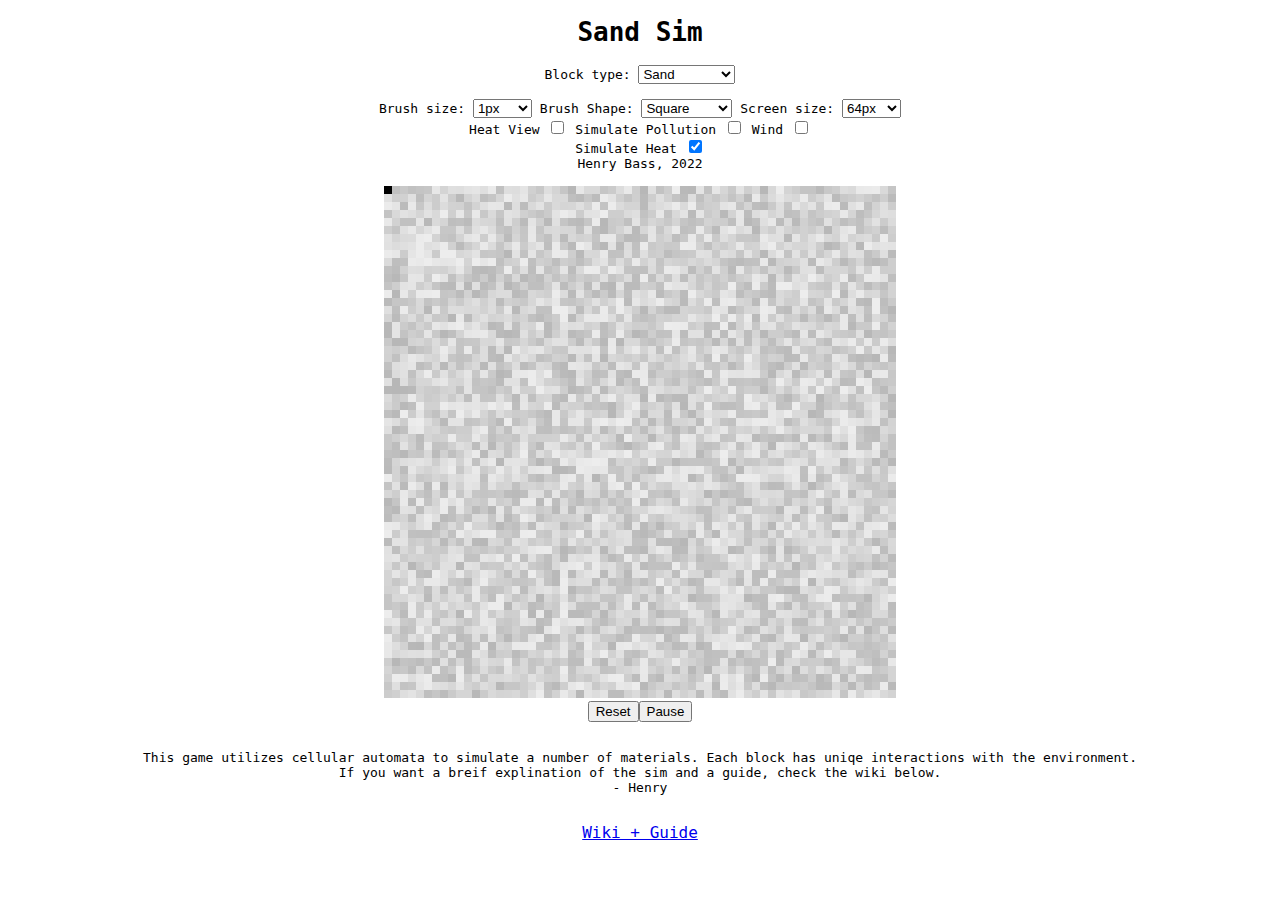
==== index.html @ c8fd2a22 "star" ====
<!DOCTYPE html>
<html>

<head>
	<meta charset="utf-8">
	<meta name="viewport" content="width=device-width">
	<title>Sand Sim</title>
	<link href="style.css" rel="stylesheet" type="text/css" />

</head>

<body>
	<h1>Sand Sim</h1>


	<label for="blocks">Block type:</label>
  <select name="blocks" id="blocks">
    <option value="Sand">Sand</option>
    <option value="Water">Water</option>
    <option value="Stone">Stone</option>
    <option value="Air">Air</option>
    <option value="Gravel">Gravel</option>
    <option value="Ash">Ash</option>
    <option value="Steam">Steam</option>
    <option value="Hydrogen">Hydrogen</option>
    <option value="Oxygen">Oxygen</option>
    <option value="Lava">Lava</option>
    <option value="Acid">Acid</option>
    <option value="Fungus">Fungus</option>
    <option value="Moss">Moss</option>
    <option value="Dirt">Dirt</option>
    <option value="Ice">Ice</option>
    <option value="Fire">Fire</option>
    <option value="Wood">Wood</option>
    <option value="Fly">Fly</option>
    <!-- <option value="Cow">Cow</option> -->
    <option value="Snow">Snow</option>
    <option value="Gasoline">Gasoline</option>
    <option value="Copper">Copper</option>
    <option value="Titanium">Titanium</option>
    <option value="Insulator">Insulator</option>
    <option value="GammaRay">Gamma Ray</option>
    <option value="Uranium">Uranium</option>
    <option value="Thorium">Thorium</option>
    <option value="Quarks">Plasma</option>
    <option value="Spawner">Spawner</option>
    <option value="Head">Signal</option>
    <option value="Wire">Wire</option>
    <option value="RLED">Red LED</option>
    <option value="Generator">Generator</option>
    <option value="HeatBlock">Heat Source</option>
    <option value="ColdBlock">Cold Source</option>
  </select>

<br></br>
      <label for="size">Brush size:</label>
  <select name="size" id="size">
    <option value=1>1px</option>
    <option value=10>10px</option>
    <option value=25>25px</option>
    <option value=50>50px</option>
    <option value=100>100px</option>
  </select>

      <label for="shape">Brush Shape:</label>

	

	<select name="shape" id="shape">

	<option value=sqar>Square</option>
  <option value=circ>Circle</option>
  <option value=funi>Squircle</option>
  <option value=star>Star</option>
  <option value=diam>Diamond</option>
  <option value=oval>Oval</option>
  <option value=lemn>Lemniscate</option>

	   </select>

  <label for="screen">Screen size:</label>

	

	<select name="screen" id="screen">

	<option value=64>64px</option>
  <option value=255>255px</option>
	<option value=127>127px</option>
	<option value=32>32px</option>
  <option value=16>16px</option>

	   </select>
  
      <br>
  <label for="thermal">Heat View</label>
  <input type="checkbox" id="thermal" name="thermal" value="thermal">
  <label for="co2sim">Simulate Pollution</label>
  <input type="checkbox" id="co2sim" name="co2sim" value="co2sim">

    <label for="wind" style="display: inline;" id = "simwind">Wind</label>
  <input type="checkbox" id="wind"  name="wind" value="wind"><br>
   <label for="heat">Simulate Heat</label>
  <input type="checkbox" id="heat" name="heat" value="heat" checked>
  <p id = "co2">Pollution: <b style="color:blue;">10</b>
  </p><br>
Henry Bass, 2022<br><br>


<canvas id="canvas" width="512" height="512"></canvas>
<script src="script.js"></script>
<br>
<button onclick = location.reload();>Reset</button><button onclick="pause()" id = "pause">Pause</button>

<br><br>

<p>This game utilizes cellular automata to simulate a number of materials. Each block has uniqe interactions with the environment.<br> If you want a breif explination of the sim and a guide, check the wiki below. <br> - Henry</p>

<br>
<a href="wiki.html">Wiki + Guide</a>

</body>

</html>
---- style.css ----
body {
  margin: 0px;
  text-align: center;
  font-family: monospace;
}

a {
  font-size: 16px;
}
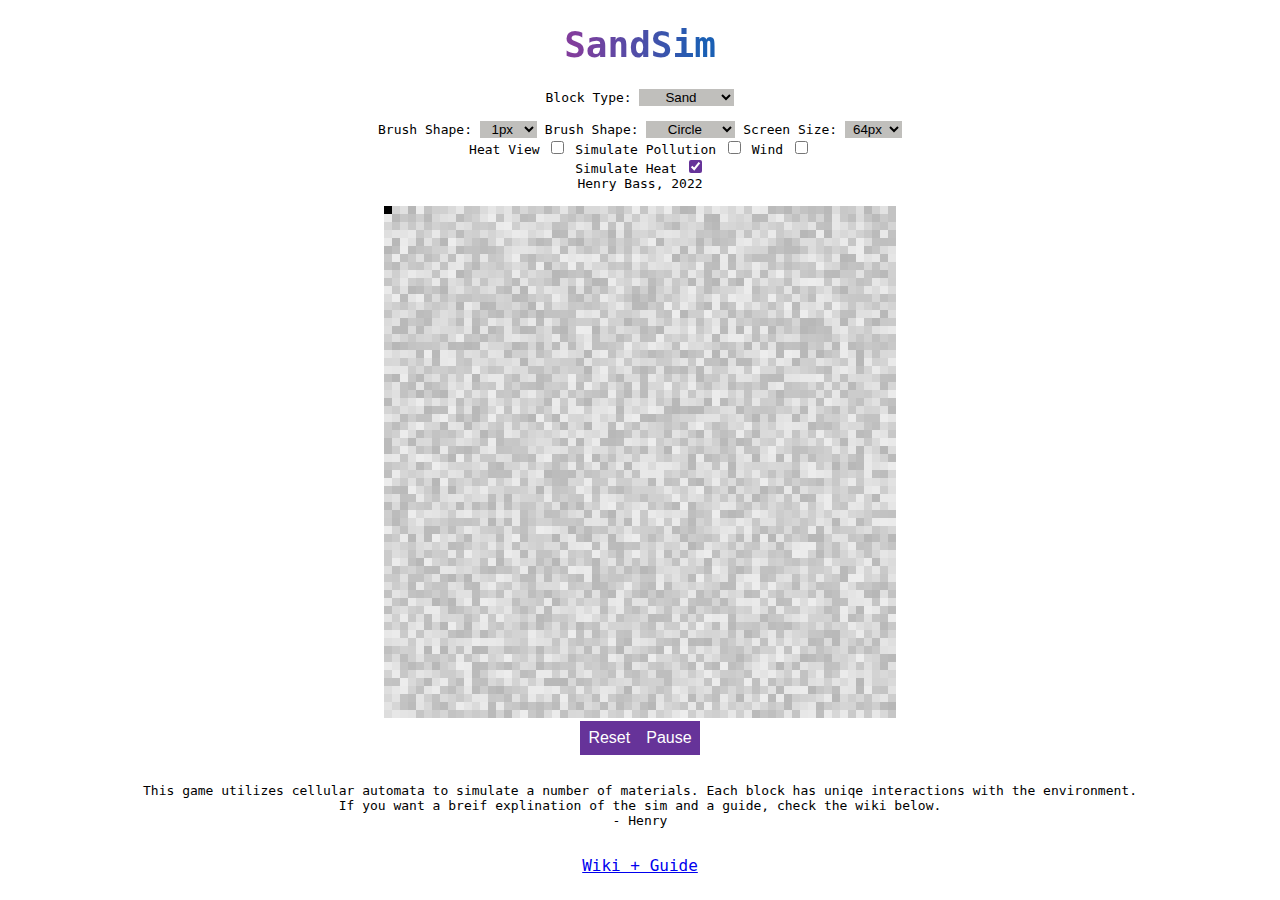
==== commit 5d5331d0: "style stuff" ====
--- a/index.html
+++ b/index.html
@@ -10,10 +10,10 @@
 </head>
 
 <body>
-	<h1>Sand Sim</h1>
+	<h1 class = sandsim>SandSim</h1>
 
 
-	<label for="blocks">Block type:</label>
+	<label for="blocks">Block Type:</label>
   <select name="blocks" id="blocks">
     <option value="Sand">Sand</option>
     <option value="Water">Water</option>
@@ -43,6 +43,7 @@
     <option value="Uranium">Uranium</option>
     <option value="Thorium">Thorium</option>
     <option value="Quarks">Plasma</option>
+ 
     <option value="Spawner">Spawner</option>
     <option value="Head">Signal</option>
     <option value="Wire">Wire</option>
@@ -53,7 +54,7 @@
   </select>
 
 <br></br>
-      <label for="size">Brush size:</label>
+      <label for="size">Brush Shape:</label>
   <select name="size" id="size">
     <option value=1>1px</option>
     <option value=10>10px</option>
@@ -68,8 +69,8 @@
 
 	<select name="shape" id="shape">
 
-	<option value=sqar>Square</option>
-  <option value=circ>Circle</option>
+	<option value=circ>Circle</option>
+  <option value=sqar>Square</option>
   <option value=funi>Squircle</option>
   <option value=star>Star</option>
   <option value=diam>Diamond</option>
@@ -78,7 +79,7 @@
 
 	   </select>
 
-  <label for="screen">Screen size:</label>
+  <label for="screen">Screen Size:</label>
 
 	
 
--- a/style.css
+++ b/style.css
@@ -6,4 +6,69 @@
 
 a {
   font-size: 16px;
-}+}
+
+button {
+  background-color: rebeccapurple;
+  border: none;
+  color: white;
+  padding: 8px 8px;
+  text-align: center;
+  text-decoration: none;
+  display: inline-block;
+  font-size: 16px;
+}
+
+select {
+
+  border: none;
+  background-color: #c0bfbc;
+
+  text-align: center;
+  text-decoration: none;
+  display: inline-block;
+
+}
+
+button:hover {
+  animation: change 0.5s ease-in forwards;  
+
+}
+
+@keyframes change {
+  from {
+    background: rebeccapurple;
+  }
+
+  to {
+    background: #1a5fb4;
+  }
+}
+
+input {
+    border: none;
+    accent-color: rebeccapurple;
+
+  text-align: center;
+  text-decoration: none;
+  display: inline-block;
+}
+
+.sandsim {
+
+  font-size: 36px;
+
+  background: linear-gradient(to right, #813d9c 45%, #1a5fb4 55%);
+
+  
+  background-clip: text;
+  text-fill-color: transparent;
+  -webkit-background-clip: text;
+  -webkit-text-fill-color: transparent;
+
+  }
+}
+
+
+
+
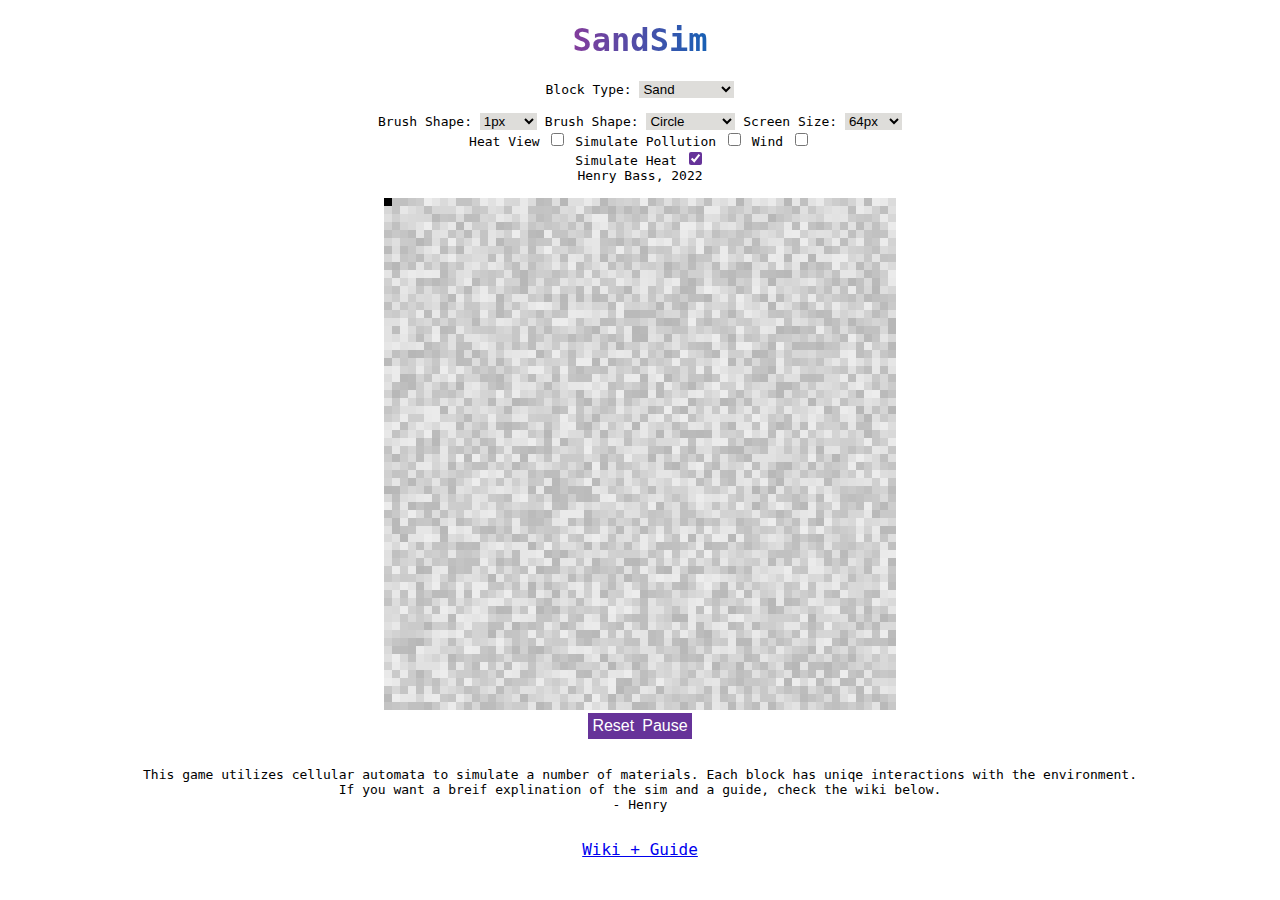
==== commit de78ff84: "Redone" ====
--- a/index.html
+++ b/index.html
@@ -34,16 +34,20 @@
     <option value="Wood">Wood</option>
     <option value="Fly">Fly</option>
     <!-- <option value="Cow">Cow</option> -->
+    <!-- <option value="Filter">Filter</option> -->
+    <!-- <option value="Proton">Proton</option> -->
+    <!-- <option value="AI">AI</option> -->
+    <!-- <option value="Lightning">Lightning</option> -->
     <option value="Snow">Snow</option>
     <option value="Gasoline">Gasoline</option>
     <option value="Copper">Copper</option>
+    <option value="Glass">Glass</option>
     <option value="Titanium">Titanium</option>
     <option value="Insulator">Insulator</option>
     <option value="GammaRay">Gamma Ray</option>
     <option value="Uranium">Uranium</option>
     <option value="Thorium">Thorium</option>
     <option value="Quarks">Plasma</option>
- 
     <option value="Spawner">Spawner</option>
     <option value="Head">Signal</option>
     <option value="Wire">Wire</option>
--- a/style.css
+++ b/style.css
@@ -2,6 +2,7 @@
   margin: 0px;
   text-align: center;
   font-family: monospace;
+
 }
 
 a {
@@ -12,7 +13,7 @@
   background-color: rebeccapurple;
   border: none;
   color: white;
-  padding: 8px 8px;
+  padding: 4px 4px;
   text-align: center;
   text-decoration: none;
   display: inline-block;
@@ -22,9 +23,9 @@
 select {
 
   border: none;
-  background-color: #c0bfbc;
+  background-color: #deddda;
 
-  text-align: center;
+
   text-decoration: none;
   display: inline-block;
 
@@ -56,7 +57,7 @@
 
 .sandsim {
 
-  font-size: 36px;
+  font-size: 32px;
 
   background: linear-gradient(to right, #813d9c 45%, #1a5fb4 55%);
 
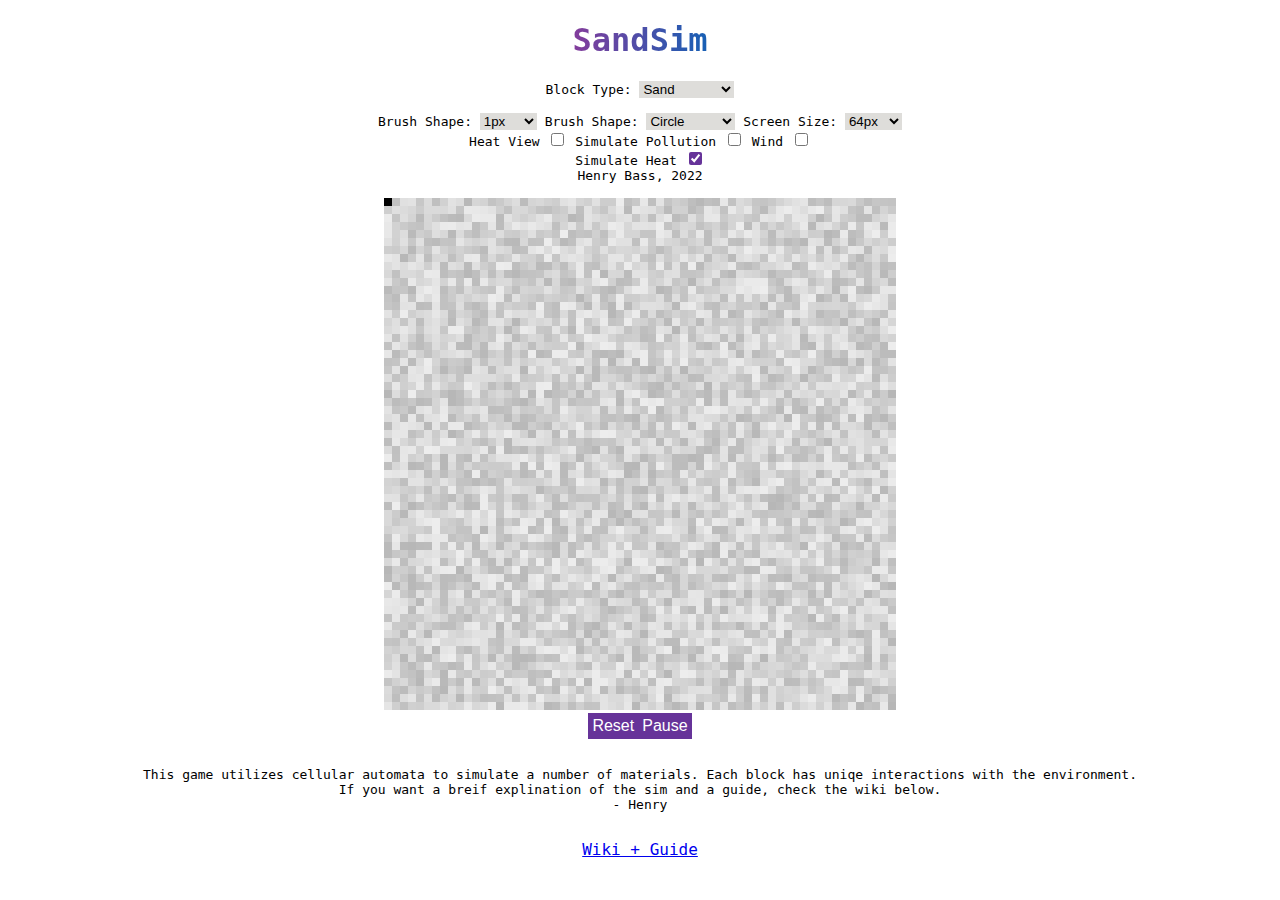
==== commit 53cbdd7f: "More things" ====
--- a/index.html
+++ b/index.html
@@ -23,6 +23,8 @@
     <option value="Ash">Ash</option>
     <option value="Steam">Steam</option>
     <option value="Hydrogen">Hydrogen</option>
+    <option value="Deuterium">Deuterium</option>
+    <option value="Neutron">Neutron</option>
     <option value="Oxygen">Oxygen</option>
     <option value="Lava">Lava</option>
     <option value="Acid">Acid</option>
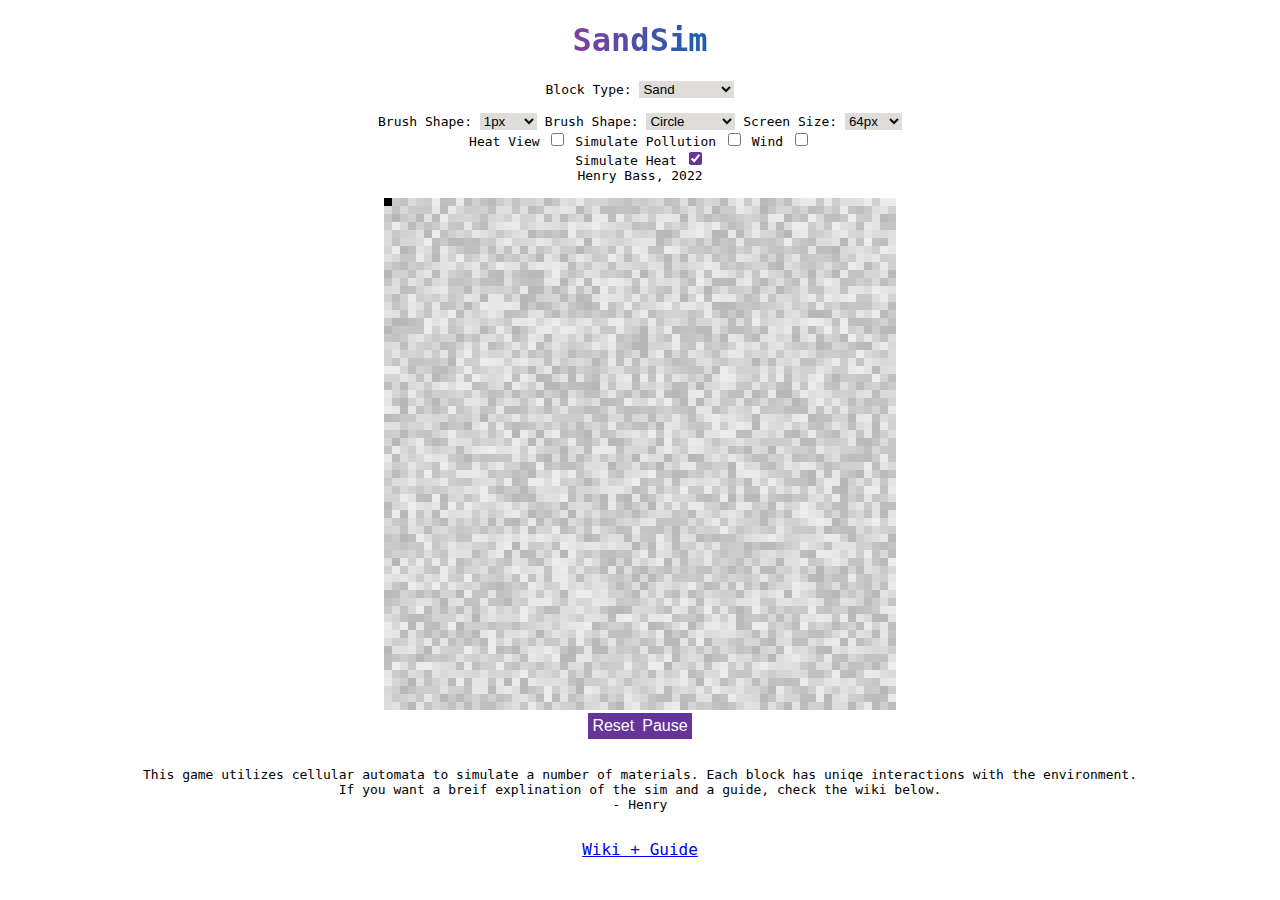
==== commit d101ba97: "lightning" ====
--- a/index.html
+++ b/index.html
@@ -39,7 +39,6 @@
     <!-- <option value="Filter">Filter</option> -->
     <!-- <option value="Proton">Proton</option> -->
     <!-- <option value="AI">AI</option> -->
-    <!-- <option value="Lightning">Lightning</option> -->
     <option value="Snow">Snow</option>
     <option value="Gasoline">Gasoline</option>
     <option value="Copper">Copper</option>
@@ -47,6 +46,7 @@
     <option value="Titanium">Titanium</option>
     <option value="Insulator">Insulator</option>
     <option value="GammaRay">Gamma Ray</option>
+    <option value="Lightning">Lightning</option>
     <option value="Uranium">Uranium</option>
     <option value="Thorium">Thorium</option>
     <option value="Quarks">Plasma</option>
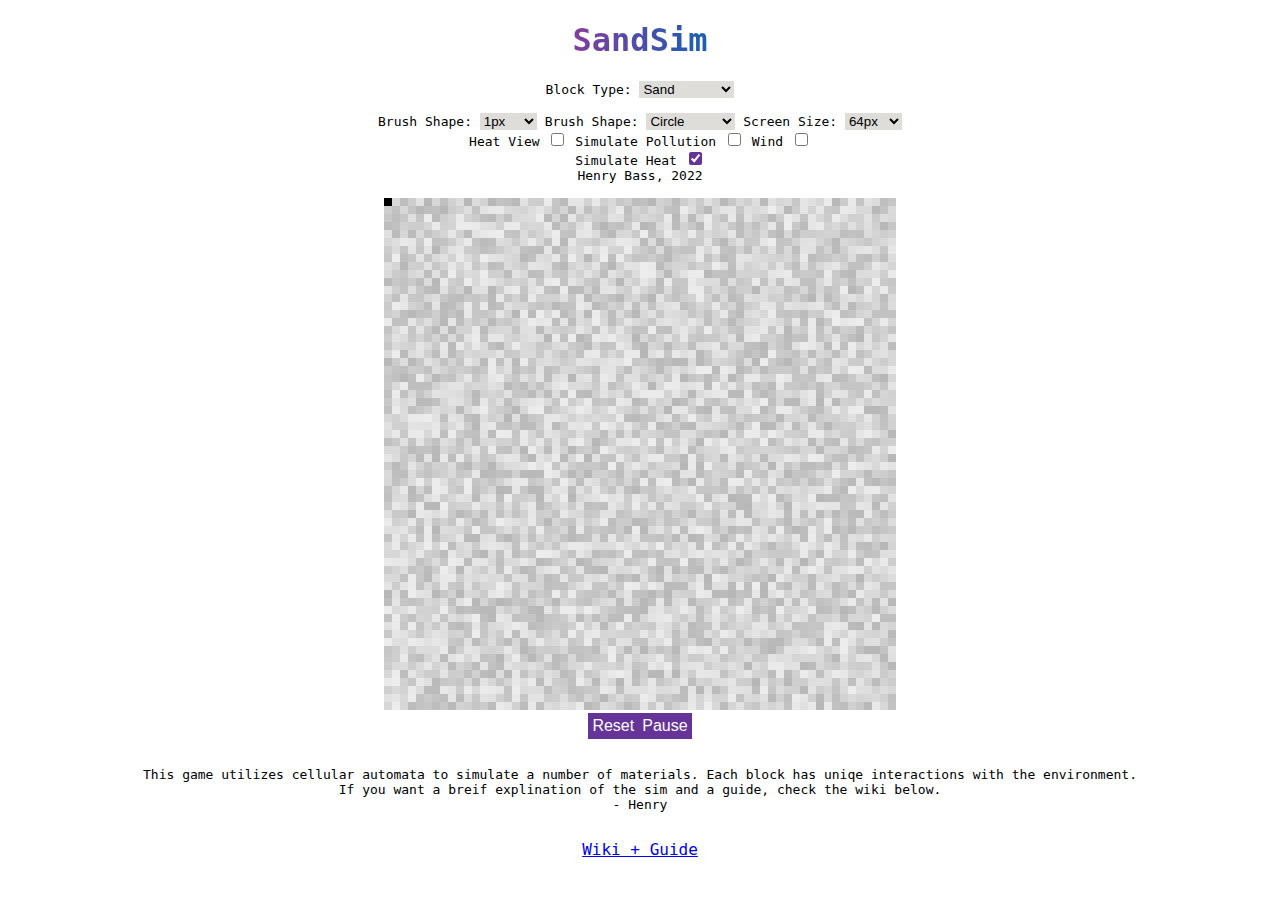
==== commit 1474fbb3: "stuff" ====
--- a/index.html
+++ b/index.html
@@ -35,6 +35,7 @@
     <option value="Fire">Fire</option>
     <option value="Wood">Wood</option>
     <option value="Fly">Fly</option>
+    <!--<option value="CGOL">CGOL Cell</option> -->
     <!-- <option value="Cow">Cow</option> -->
     <!-- <option value="Filter">Filter</option> -->
     <!-- <option value="Proton">Proton</option> -->
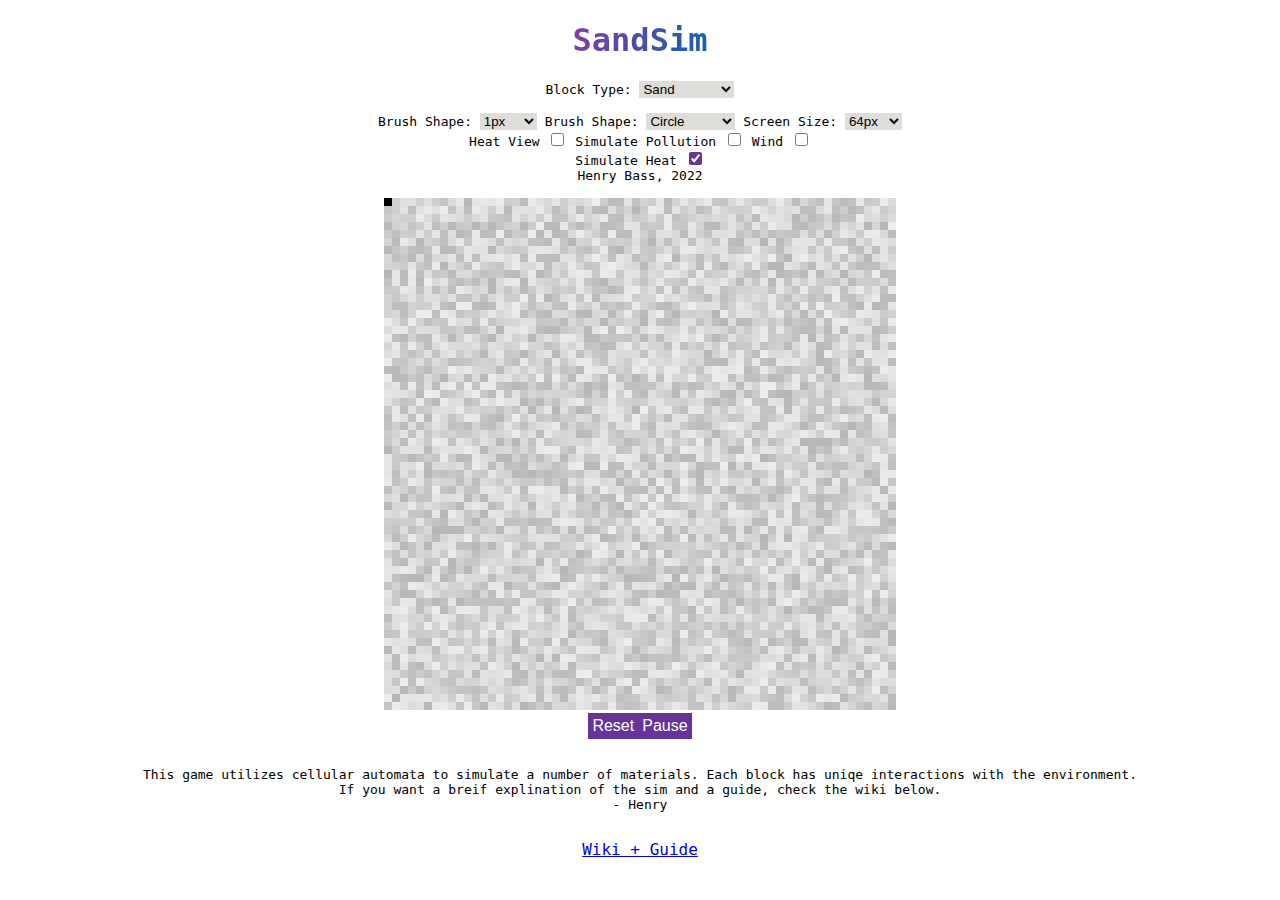
==== commit c03c8a93: "stuff" ====
--- a/index.html
+++ b/index.html
@@ -25,6 +25,9 @@
     <option value="Hydrogen">Hydrogen</option>
     <option value="Deuterium">Deuterium</option>
     <option value="Neutron">Neutron</option>
+    <option value="Proton">Proton</option>
+    <option value="Electron">Electron</option>
+    <option value="Quarks">Quarks</option>
     <option value="Oxygen">Oxygen</option>
     <option value="Lava">Lava</option>
     <option value="Acid">Acid</option>
@@ -35,10 +38,8 @@
     <option value="Fire">Fire</option>
     <option value="Wood">Wood</option>
     <option value="Fly">Fly</option>
-    <!--<option value="CGOL">CGOL Cell</option> -->
     <!-- <option value="Cow">Cow</option> -->
     <!-- <option value="Filter">Filter</option> -->
-    <!-- <option value="Proton">Proton</option> -->
     <!-- <option value="AI">AI</option> -->
     <option value="Snow">Snow</option>
     <option value="Gasoline">Gasoline</option>
@@ -50,7 +51,6 @@
     <option value="Lightning">Lightning</option>
     <option value="Uranium">Uranium</option>
     <option value="Thorium">Thorium</option>
-    <option value="Quarks">Plasma</option>
     <option value="Spawner">Spawner</option>
     <option value="Head">Signal</option>
     <option value="Wire">Wire</option>
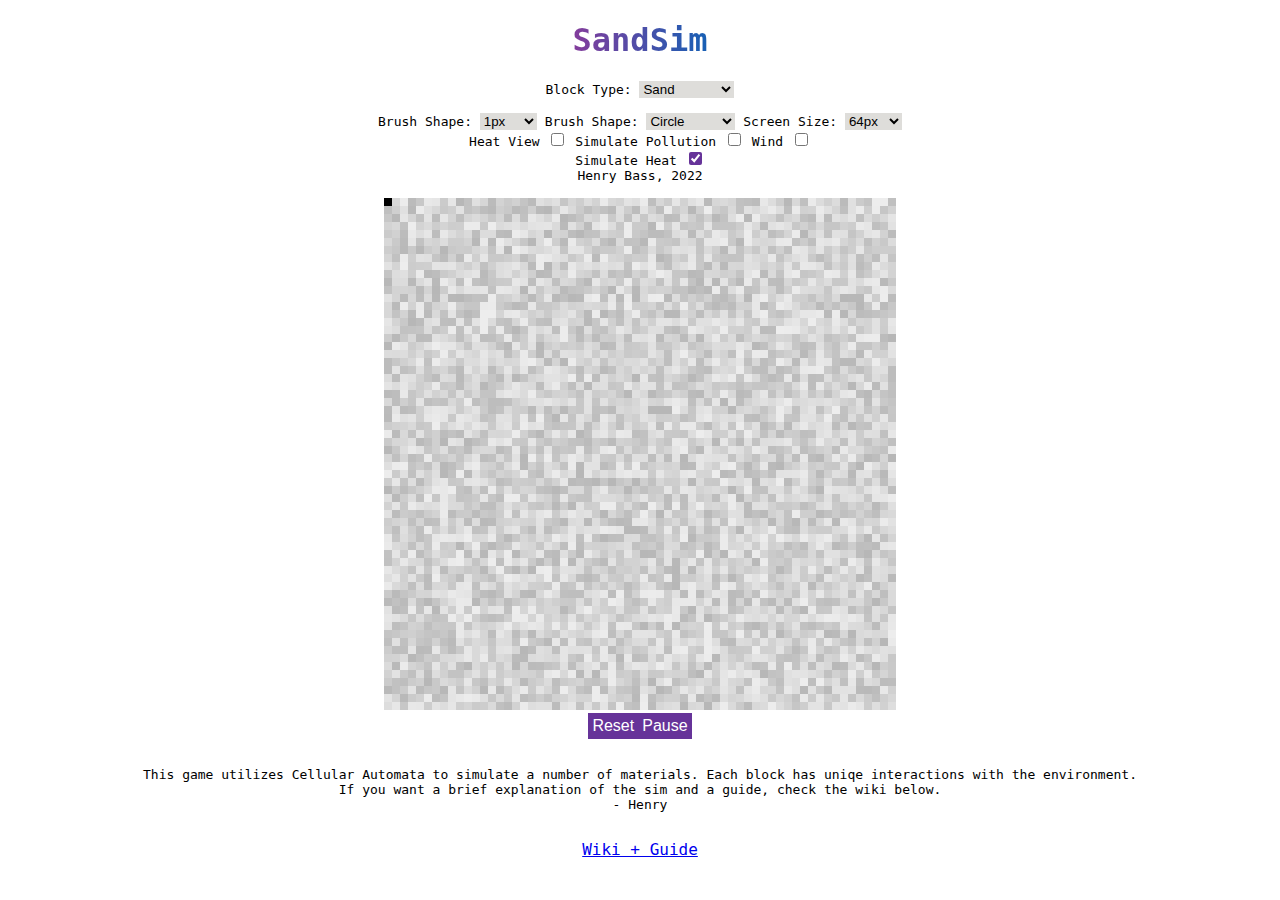
==== commit 3de1446b: "Fixes" ====
--- a/index.html
+++ b/index.html
@@ -6,6 +6,7 @@
 	<meta name="viewport" content="width=device-width">
 	<title>Sand Sim</title>
 	<link href="style.css" rel="stylesheet" type="text/css" />
+  <script src="perlin.js"></script>
 
 </head>
 
@@ -122,7 +123,7 @@
 
 <br><br>
 
-<p>This game utilizes cellular automata to simulate a number of materials. Each block has uniqe interactions with the environment.<br> If you want a breif explination of the sim and a guide, check the wiki below. <br> - Henry</p>
+<p>This game utilizes Cellular Automata to simulate a number of materials. Each block has uniqe interactions with the environment.<br> If you want a brief explanation of the sim and a guide, check the wiki below. <br> - Henry</p>
 
 <br>
 <a href="wiki.html">Wiki + Guide</a>
